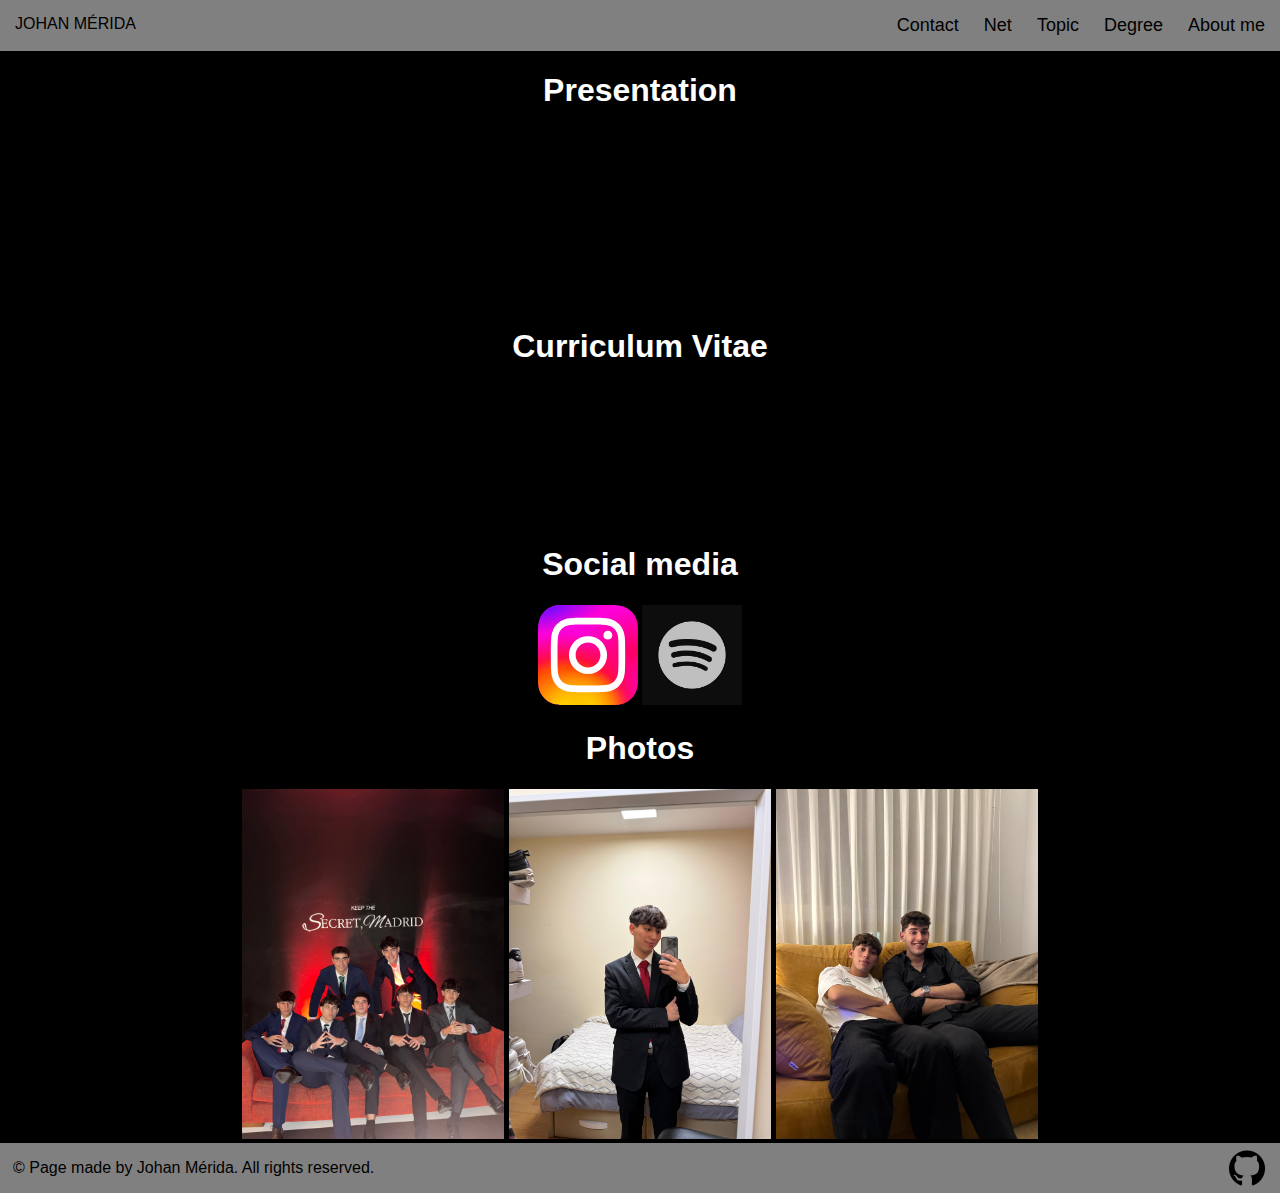
==== docs/public/about.html @ ae9400f4 "About done" ====
<!DOCTYPE html>
<html lang="en">
<head>
    <!-- Basic -->
    <meta charset="UTF-8" />
    <meta http-equiv="X-UA-Compatible" content="IE=edge" />
    <!-- Mobile metas -->
    <meta name="viewport" content="width=device-width, initial-scale=1, shrink-to-fit=no" />
    <!-- Site Metas -->
    <meta name="keywords" content="" />
    <meta name="description" content="" />
    <meta name="author" content="" />
    <!-- Link css -->
    <link rel="stylesheet" href="../css/stylesheet.css">
    <!-- Title -->
    <title>Practical work II - About me</title>
</head>

<body>
    <header>
        <div class="top-container">
            <div class="left">
                <a href="../index.html" class="link">JOHAN MÉRIDA</a>
            </div>
            <div class="right">
                <a href="../public/contact.html" class="link">Contact</a>
                <a href="../public/net.html" class="link">Net</a>
                <a href="../public/topic.html" class="link">Topic</a>
                <a href="../public/degree.html" class="link">Degree</a>
                <a href="../public/about.html" class="link">About me</a>
            </div>
        </div>
    </header>

    <div class="presentation">
        <h1>Presentation</h1>
        <p>Hello, my name is Johan Mérida. My hobbies are studying, because I am a curious person, playing videogames, such as Fornite or League of Legends, and playing sports, the most I like are Padel and Football.</p>
        <p>I also love music a lot, I am always changing my style so it is not rare to see me one day listening to rap and the next day listening to bachata. My top artists are: </p>
        <ul>
            <li>Rels B (Hip-Hop)</li>
            <li>Sosad.97 (Rap)</li>
            <li>Bad Bunny (Reggaeton)</li>
            <li>Daddy Yankee (Reggaeton)</li>
            <li>Aitana (Pop)</li>
        </ul>
    </div>

    <div class="CV">
        <h1>Curriculum Vitae</h1>
        <ul>
            <p>Studies</p><li>Secondary school: graduated in Colegio Valle del Miro. June 2024.</li>
            <li>Degree: Computer engineering: in progress in Universidad Francisco de Vitoria. Started: September 2024.</li>
            <p>Laboral experience</p>
            <li>Mc'Donalds dependent: 3 months.</li>
        </ul>
    </div>

    <div class="social-media">
        <h1>Social media</h1>
        <a href="https://www.instagram.com/jjohan_mp/" target="_blank"><img src="../images/instagram.svg" alt="Instagram" height="100px" ></a>
        <a href="https://open.spotify.com/user/hkcweb20ybsxfqgcmau17fqpl" target="_blank"><img src="../images/spotify.webp" alt="Spotify" height="100px"></a>
    </div>

    <div class="photos">
        <h1>Photos</h1>
        <img alt="photo1" src="../images/photo1.jpg" height="350px">
        <img alt="photo2" src="../images/photo2.jpg" height="350px">
        <img alt="photo3" src="../images/photo3.jpg" height="350px">
    </div>

    <footer class="footer">
        <div class="footer-left">
            <p>&#169 Page made by Johan Mérida. All rights reserved.</p>
        </div>
        <div class="footer-right">
            <a href="https://github.com/JJ0132/practical_work_2" target="_blank">
                <img src="../images/github.png" alt="Project on github">
            </a>
        </div>
    </footer>    
</body>

</html>
---- docs/css/stylesheet.css ----
body {
    background-color: black;
    text-align: justify;
    font-family: 'Trebuchet MS', 'Lucida Sans Unicode', 'Lucida Grande', 'Lucida Sans', Arial, sans-serif;
    align-items: center;
    justify-content: center;
    text-align: center;
    margin: 0;
    height: 100%;
}

h2{
    color: white;
    text-align: center;
}

.top-container {
    background-color: grey;
    padding: 15px;
    display: grid;
    grid-template-columns: 20% 80%;
}

.left{
    text-align: left;
    align-items: center;
}

.left a{
    color: black;
    font-family: Verdana, Geneva, Tahoma, sans-serif;
    text-decoration: none;
}

.right {
    display: flex;
    gap: 25px;
    align-items: center;
    margin-left: auto;
}

.right a{
    margin: 0%;
    text-decoration: none;
    font-size: large;
    color: black;
    border: 10px;
}

.link:hover {
    color: white;
    font-size: larger;
    text-decoration: underline;
}

.first-container p{
    height: auto;
    color: white;
}

.webpage {
    font-size: xx-large;
    margin-top: 15px;
    margin-bottom: 10px;
    text-align: center;
    color: white;
}

.contents {
    font-size: x-large;
    margin-top: 15px;
}

.content {
    color: white;
    text-align: left;
}

.content a{
    color: white;
    text-decoration: none;
}

.content li{
    font-size: large;
}

.content a:hover{
    color: red;
    text-decoration: underline;
}

.second-container{
    margin-top: auto;
    margin-bottom: auto;
}

.second-container img{
    width: 700px;
    align-items: center;
}

.footer{
    background-color: gray;
    position: relative;
    bottom: 0;
    width: 100%;
    display: grid;
    grid-template-columns: 50% 50%;
}

.footer-right{
    text-align: right;
}

.footer-right img{
    margin-right: 13px;
    margin-top: 5px;
    height: 40px;
    display: block;
    margin-left: auto;
    
}

.footer-right img:hover{
    height: 50px;
}

.footer-left{
    text-align: left;
}

.footer-left{
    margin-left: 13px;
}

.contact-all{
    background-color: gray;
    height: 500px;
    margin: 10%;
    padding-top: 5%;
    margin-top: 5%;
}

.contact-all input{
    background-color: black;
    color: white;
    width: 500px;
    height: 50px;
    text-align: center;
    align-items: center;
}

.contact-all input::placeholder{
    color: white;
}

.contact-all textarea::placeholder{
    color: white;
    padding-top: 15px;
}

.contact-all textarea{
    background-color: black;
    color: white;
    width: 500px;
    height: 50px;
    text-align: center;
    align-items: center;
}

.send{
    background-color: black;
    color: white;
    margin-top: 10%;
    height: 35px;
    width: 125px;
    cursor: pointer;
}

h1{
    color: white;
    text-align: center;
    align-items: center;
}

.crypto-photo{
    height: 600px;
}

.crypto-container{
    color: white;
    display: grid;
    grid-template-columns: 50% 50%;
    flex: 1;
}

.crypto-left{
    text-align: justify;
    align-items: center;
    margin-right: 5%;
}

.crypto-right{
    text-align: justify;
}

.crypto-right ol{
    font-size: large;
}

.computer-engineering{
    height: 300px;
}

.degree-over{
    color: white;
    text-align: justify;
}

.degree-over p{
    margin-left: 10px;
    margin-right: 10px;
}

.degree-hist{
    color: white;
    text-align: justify;
}

.degree-hist p{
    margin-left: 10px;
    margin-right: 10px;
}

.degree-about{
    color: white;
    text-align: justify;
}

.degree-about p{
    margin-left: 10px;
    margin-right: 10px;
}

.degree-prof{
    color: white;
    text-align: justify;
}

.degree-prof p{
    margin-left: 10px;
    margin-right: 10px;
}

.degree-subj{
    color: white;
    text-align: justify;
}

.degree-subj p{
    margin-left: 10px;
    margin-right: 10px;
}

.degree-subj a{
    color: white;
    text-decoration: none;
}

.degree-subj a:hover{
    color: red;
    text-decoration: underline;
}

.FCE-subj{
    color: white;
    text-align: justify;
}

.FCE-subj p{
    margin-left: 10px;
    margin-right: 10px;
}

.FCE-prop{
    color: white;
    text-align: justify;
}

.FCE-prop p{
    margin-left: 10px;
    margin-right: 10px;
}

.net-n{
    color: white;
    text-align: justify;
}

.net-n p{
    margin-left: 10px;
    margin-right: 10px;
}

.net-li{
    color: white;
    text-align: justify;
}
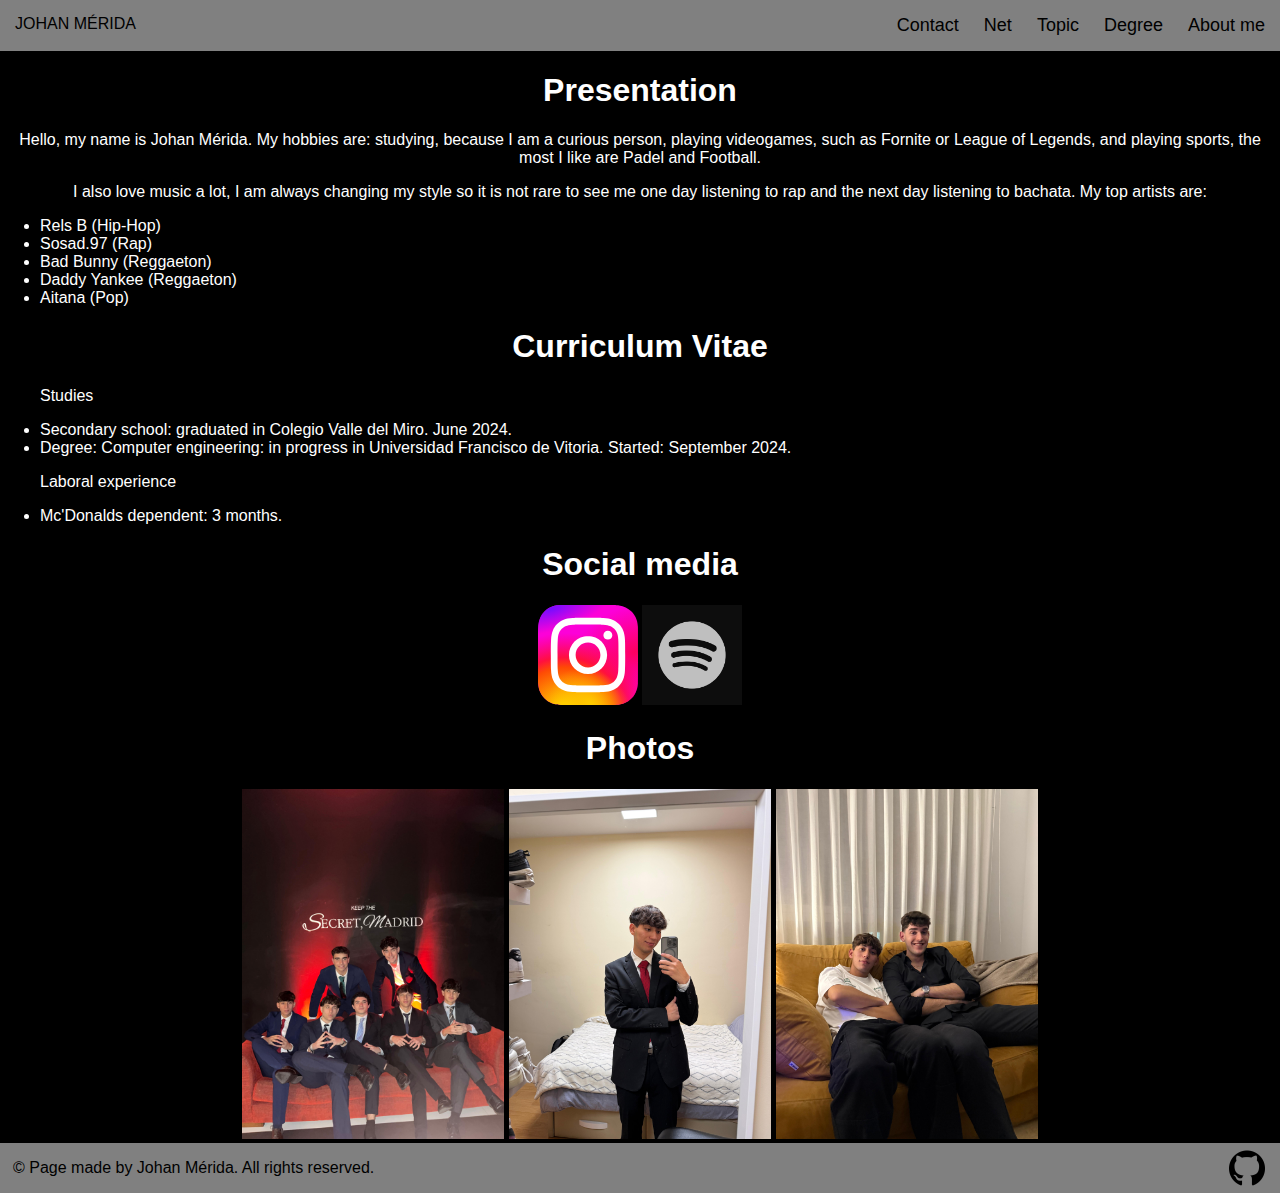
==== commit 345dcd8b: "About done" ====
--- a/docs/public/about.html
+++ b/docs/public/about.html
@@ -34,7 +34,7 @@
 
     <div class="presentation">
         <h1>Presentation</h1>
-        <p>Hello, my name is Johan Mérida. My hobbies are studying, because I am a curious person, playing videogames, such as Fornite or League of Legends, and playing sports, the most I like are Padel and Football.</p>
+        <p>Hello, my name is Johan Mérida. My hobbies are: studying, because I am a curious person, playing videogames, such as Fornite or League of Legends, and playing sports, the most I like are Padel and Football.</p>
         <p>I also love music a lot, I am always changing my style so it is not rare to see me one day listening to rap and the next day listening to bachata. My top artists are: </p>
         <ul>
             <li>Rels B (Hip-Hop)</li>
--- a/docs/css/stylesheet.css
+++ b/docs/css/stylesheet.css
@@ -306,4 +306,32 @@
 .net-li{
     color: white;
     text-align: justify;
+}
+
+.net-link{
+    color: white;
+    text-decoration: none;
+}
+
+.net-link:hover{
+    color: red;
+    text-decoration: underline;
+    font-size: larger;
+}
+
+.presentation{
+    color: white;
+}
+
+.presentation ul{
+    text-align: justify;
+}
+
+.CV{
+    color: white;
+    text-align: justify;
+}
+
+.social-media{
+    color: white;
 }